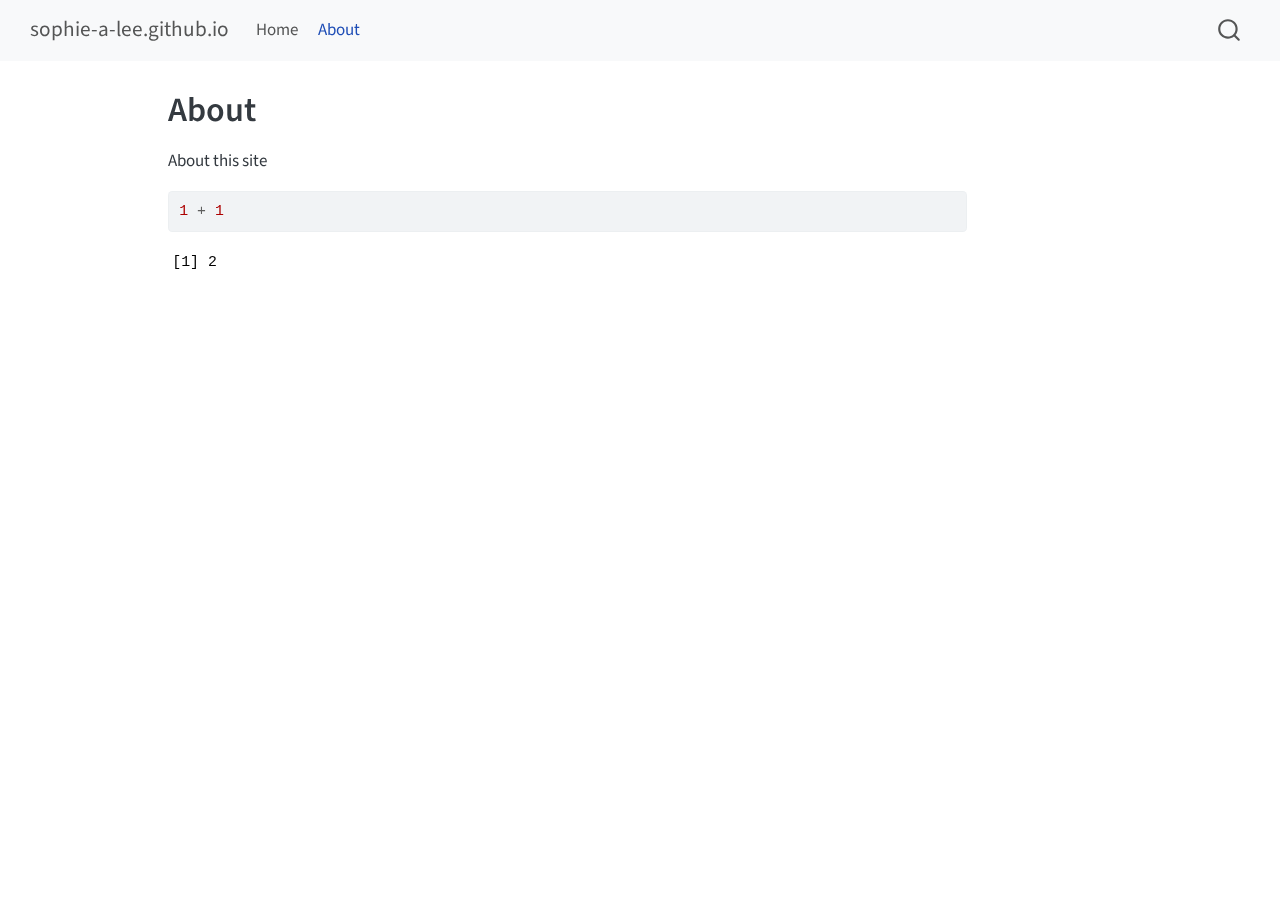
==== about.html @ 0e019d24 "Built site for gh-pages" ====
<!DOCTYPE html>
<html xmlns="http://www.w3.org/1999/xhtml" lang="en" xml:lang="en"><head>

<meta charset="utf-8">
<meta name="generator" content="quarto-1.5.56">

<meta name="viewport" content="width=device-width, initial-scale=1.0, user-scalable=yes">


<title>About – sophie-a-lee.github.io</title>
<style>
code{white-space: pre-wrap;}
span.smallcaps{font-variant: small-caps;}
div.columns{display: flex; gap: min(4vw, 1.5em);}
div.column{flex: auto; overflow-x: auto;}
div.hanging-indent{margin-left: 1.5em; text-indent: -1.5em;}
ul.task-list{list-style: none;}
ul.task-list li input[type="checkbox"] {
  width: 0.8em;
  margin: 0 0.8em 0.2em -1em; /* quarto-specific, see https://github.com/quarto-dev/quarto-cli/issues/4556 */ 
  vertical-align: middle;
}
/* CSS for syntax highlighting */
pre > code.sourceCode { white-space: pre; position: relative; }
pre > code.sourceCode > span { line-height: 1.25; }
pre > code.sourceCode > span:empty { height: 1.2em; }
.sourceCode { overflow: visible; }
code.sourceCode > span { color: inherit; text-decoration: inherit; }
div.sourceCode { margin: 1em 0; }
pre.sourceCode { margin: 0; }
@media screen {
div.sourceCode { overflow: auto; }
}
@media print {
pre > code.sourceCode { white-space: pre-wrap; }
pre > code.sourceCode > span { display: inline-block; text-indent: -5em; padding-left: 5em; }
}
pre.numberSource code
  { counter-reset: source-line 0; }
pre.numberSource code > span
  { position: relative; left: -4em; counter-increment: source-line; }
pre.numberSource code > span > a:first-child::before
  { content: counter(source-line);
    position: relative; left: -1em; text-align: right; vertical-align: baseline;
    border: none; display: inline-block;
    -webkit-touch-callout: none; -webkit-user-select: none;
    -khtml-user-select: none; -moz-user-select: none;
    -ms-user-select: none; user-select: none;
    padding: 0 4px; width: 4em;
  }
pre.numberSource { margin-left: 3em;  padding-left: 4px; }
div.sourceCode
  {   }
@media screen {
pre > code.sourceCode > span > a:first-child::before { text-decoration: underline; }
}
</style>


<script src="site_libs/quarto-nav/quarto-nav.js"></script>
<script src="site_libs/quarto-nav/headroom.min.js"></script>
<script src="site_libs/clipboard/clipboard.min.js"></script>
<script src="site_libs/quarto-search/autocomplete.umd.js"></script>
<script src="site_libs/quarto-search/fuse.min.js"></script>
<script src="site_libs/quarto-search/quarto-search.js"></script>
<meta name="quarto:offset" content="./">
<script src="site_libs/quarto-html/quarto.js"></script>
<script src="site_libs/quarto-html/popper.min.js"></script>
<script src="site_libs/quarto-html/tippy.umd.min.js"></script>
<script src="site_libs/quarto-html/anchor.min.js"></script>
<link href="site_libs/quarto-html/tippy.css" rel="stylesheet">
<link href="site_libs/quarto-html/quarto-syntax-highlighting.css" rel="stylesheet" id="quarto-text-highlighting-styles">
<script src="site_libs/bootstrap/bootstrap.min.js"></script>
<link href="site_libs/bootstrap/bootstrap-icons.css" rel="stylesheet">
<link href="site_libs/bootstrap/bootstrap.min.css" rel="stylesheet" id="quarto-bootstrap" data-mode="light">
<script id="quarto-search-options" type="application/json">{
  "location": "navbar",
  "copy-button": false,
  "collapse-after": 3,
  "panel-placement": "end",
  "type": "overlay",
  "limit": 50,
  "keyboard-shortcut": [
    "f",
    "/",
    "s"
  ],
  "show-item-context": false,
  "language": {
    "search-no-results-text": "No results",
    "search-matching-documents-text": "matching documents",
    "search-copy-link-title": "Copy link to search",
    "search-hide-matches-text": "Hide additional matches",
    "search-more-match-text": "more match in this document",
    "search-more-matches-text": "more matches in this document",
    "search-clear-button-title": "Clear",
    "search-text-placeholder": "",
    "search-detached-cancel-button-title": "Cancel",
    "search-submit-button-title": "Submit",
    "search-label": "Search"
  }
}</script>


<link rel="stylesheet" href="styles.css">
</head>

<body class="nav-fixed">

<div id="quarto-search-results"></div>
  <header id="quarto-header" class="headroom fixed-top">
    <nav class="navbar navbar-expand-lg " data-bs-theme="dark">
      <div class="navbar-container container-fluid">
      <div class="navbar-brand-container mx-auto">
    <a class="navbar-brand" href="./index.html">
    <span class="navbar-title">sophie-a-lee.github.io</span>
    </a>
  </div>
            <div id="quarto-search" class="" title="Search"></div>
          <button class="navbar-toggler" type="button" data-bs-toggle="collapse" data-bs-target="#navbarCollapse" aria-controls="navbarCollapse" role="menu" aria-expanded="false" aria-label="Toggle navigation" onclick="if (window.quartoToggleHeadroom) { window.quartoToggleHeadroom(); }">
  <span class="navbar-toggler-icon"></span>
</button>
          <div class="collapse navbar-collapse" id="navbarCollapse">
            <ul class="navbar-nav navbar-nav-scroll me-auto">
  <li class="nav-item">
    <a class="nav-link" href="./index.html"> 
<span class="menu-text">Home</span></a>
  </li>  
  <li class="nav-item">
    <a class="nav-link active" href="./about.html" aria-current="page"> 
<span class="menu-text">About</span></a>
  </li>  
</ul>
          </div> <!-- /navcollapse -->
            <div class="quarto-navbar-tools">
</div>
      </div> <!-- /container-fluid -->
    </nav>
</header>
<!-- content -->
<div id="quarto-content" class="quarto-container page-columns page-rows-contents page-layout-article page-navbar">
<!-- sidebar -->
<!-- margin-sidebar -->
    <div id="quarto-margin-sidebar" class="sidebar margin-sidebar zindex-bottom">
        
    </div>
<!-- main -->
<main class="content" id="quarto-document-content">

<header id="title-block-header" class="quarto-title-block default">
<div class="quarto-title">
<h1 class="title">About</h1>
</div>



<div class="quarto-title-meta">

    
  
    
  </div>
  


</header>


<p>About this site</p>
<div class="cell">
<div class="sourceCode cell-code" id="cb1"><pre class="sourceCode r code-with-copy"><code class="sourceCode r"><span id="cb1-1"><a href="#cb1-1" aria-hidden="true" tabindex="-1"></a><span class="dv">1</span> <span class="sc">+</span> <span class="dv">1</span></span></code><button title="Copy to Clipboard" class="code-copy-button"><i class="bi"></i></button></pre></div>
<div class="cell-output cell-output-stdout">
<pre><code>[1] 2</code></pre>
</div>
</div>



</main> <!-- /main -->
<script id="quarto-html-after-body" type="application/javascript">
window.document.addEventListener("DOMContentLoaded", function (event) {
  const toggleBodyColorMode = (bsSheetEl) => {
    const mode = bsSheetEl.getAttribute("data-mode");
    const bodyEl = window.document.querySelector("body");
    if (mode === "dark") {
      bodyEl.classList.add("quarto-dark");
      bodyEl.classList.remove("quarto-light");
    } else {
      bodyEl.classList.add("quarto-light");
      bodyEl.classList.remove("quarto-dark");
    }
  }
  const toggleBodyColorPrimary = () => {
    const bsSheetEl = window.document.querySelector("link#quarto-bootstrap");
    if (bsSheetEl) {
      toggleBodyColorMode(bsSheetEl);
    }
  }
  toggleBodyColorPrimary();  
  const icon = "";
  const anchorJS = new window.AnchorJS();
  anchorJS.options = {
    placement: 'right',
    icon: icon
  };
  anchorJS.add('.anchored');
  const isCodeAnnotation = (el) => {
    for (const clz of el.classList) {
      if (clz.startsWith('code-annotation-')) {                     
        return true;
      }
    }
    return false;
  }
  const onCopySuccess = function(e) {
    // button target
    const button = e.trigger;
    // don't keep focus
    button.blur();
    // flash "checked"
    button.classList.add('code-copy-button-checked');
    var currentTitle = button.getAttribute("title");
    button.setAttribute("title", "Copied!");
    let tooltip;
    if (window.bootstrap) {
      button.setAttribute("data-bs-toggle", "tooltip");
      button.setAttribute("data-bs-placement", "left");
      button.setAttribute("data-bs-title", "Copied!");
      tooltip = new bootstrap.Tooltip(button, 
        { trigger: "manual", 
          customClass: "code-copy-button-tooltip",
          offset: [0, -8]});
      tooltip.show();    
    }
    setTimeout(function() {
      if (tooltip) {
        tooltip.hide();
        button.removeAttribute("data-bs-title");
        button.removeAttribute("data-bs-toggle");
        button.removeAttribute("data-bs-placement");
      }
      button.setAttribute("title", currentTitle);
      button.classList.remove('code-copy-button-checked');
    }, 1000);
    // clear code selection
    e.clearSelection();
  }
  const getTextToCopy = function(trigger) {
      const codeEl = trigger.previousElementSibling.cloneNode(true);
      for (const childEl of codeEl.children) {
        if (isCodeAnnotation(childEl)) {
          childEl.remove();
        }
      }
      return codeEl.innerText;
  }
  const clipboard = new window.ClipboardJS('.code-copy-button:not([data-in-quarto-modal])', {
    text: getTextToCopy
  });
  clipboard.on('success', onCopySuccess);
  if (window.document.getElementById('quarto-embedded-source-code-modal')) {
    // For code content inside modals, clipBoardJS needs to be initialized with a container option
    // TODO: Check when it could be a function (https://github.com/zenorocha/clipboard.js/issues/860)
    const clipboardModal = new window.ClipboardJS('.code-copy-button[data-in-quarto-modal]', {
      text: getTextToCopy,
      container: window.document.getElementById('quarto-embedded-source-code-modal')
    });
    clipboardModal.on('success', onCopySuccess);
  }
    var localhostRegex = new RegExp(/^(?:http|https):\/\/localhost\:?[0-9]*\//);
    var mailtoRegex = new RegExp(/^mailto:/);
      var filterRegex = new RegExp("https:\/\/sophie-a-lee\.github\.io\/");
    var isInternal = (href) => {
        return filterRegex.test(href) || localhostRegex.test(href) || mailtoRegex.test(href);
    }
    // Inspect non-navigation links and adorn them if external
 	var links = window.document.querySelectorAll('a[href]:not(.nav-link):not(.navbar-brand):not(.toc-action):not(.sidebar-link):not(.sidebar-item-toggle):not(.pagination-link):not(.no-external):not([aria-hidden]):not(.dropdown-item):not(.quarto-navigation-tool):not(.about-link)');
    for (var i=0; i<links.length; i++) {
      const link = links[i];
      if (!isInternal(link.href)) {
        // undo the damage that might have been done by quarto-nav.js in the case of
        // links that we want to consider external
        if (link.dataset.originalHref !== undefined) {
          link.href = link.dataset.originalHref;
        }
      }
    }
  function tippyHover(el, contentFn, onTriggerFn, onUntriggerFn) {
    const config = {
      allowHTML: true,
      maxWidth: 500,
      delay: 100,
      arrow: false,
      appendTo: function(el) {
          return el.parentElement;
      },
      interactive: true,
      interactiveBorder: 10,
      theme: 'quarto',
      placement: 'bottom-start',
    };
    if (contentFn) {
      config.content = contentFn;
    }
    if (onTriggerFn) {
      config.onTrigger = onTriggerFn;
    }
    if (onUntriggerFn) {
      config.onUntrigger = onUntriggerFn;
    }
    window.tippy(el, config); 
  }
  const noterefs = window.document.querySelectorAll('a[role="doc-noteref"]');
  for (var i=0; i<noterefs.length; i++) {
    const ref = noterefs[i];
    tippyHover(ref, function() {
      // use id or data attribute instead here
      let href = ref.getAttribute('data-footnote-href') || ref.getAttribute('href');
      try { href = new URL(href).hash; } catch {}
      const id = href.replace(/^#\/?/, "");
      const note = window.document.getElementById(id);
      if (note) {
        return note.innerHTML;
      } else {
        return "";
      }
    });
  }
  const xrefs = window.document.querySelectorAll('a.quarto-xref');
  const processXRef = (id, note) => {
    // Strip column container classes
    const stripColumnClz = (el) => {
      el.classList.remove("page-full", "page-columns");
      if (el.children) {
        for (const child of el.children) {
          stripColumnClz(child);
        }
      }
    }
    stripColumnClz(note)
    if (id === null || id.startsWith('sec-')) {
      // Special case sections, only their first couple elements
      const container = document.createElement("div");
      if (note.children && note.children.length > 2) {
        container.appendChild(note.children[0].cloneNode(true));
        for (let i = 1; i < note.children.length; i++) {
          const child = note.children[i];
          if (child.tagName === "P" && child.innerText === "") {
            continue;
          } else {
            container.appendChild(child.cloneNode(true));
            break;
          }
        }
        if (window.Quarto?.typesetMath) {
          window.Quarto.typesetMath(container);
        }
        return container.innerHTML
      } else {
        if (window.Quarto?.typesetMath) {
          window.Quarto.typesetMath(note);
        }
        return note.innerHTML;
      }
    } else {
      // Remove any anchor links if they are present
      const anchorLink = note.querySelector('a.anchorjs-link');
      if (anchorLink) {
        anchorLink.remove();
      }
      if (window.Quarto?.typesetMath) {
        window.Quarto.typesetMath(note);
      }
      // TODO in 1.5, we should make sure this works without a callout special case
      if (note.classList.contains("callout")) {
        return note.outerHTML;
      } else {
        return note.innerHTML;
      }
    }
  }
  for (var i=0; i<xrefs.length; i++) {
    const xref = xrefs[i];
    tippyHover(xref, undefined, function(instance) {
      instance.disable();
      let url = xref.getAttribute('href');
      let hash = undefined; 
      if (url.startsWith('#')) {
        hash = url;
      } else {
        try { hash = new URL(url).hash; } catch {}
      }
      if (hash) {
        const id = hash.replace(/^#\/?/, "");
        const note = window.document.getElementById(id);
        if (note !== null) {
          try {
            const html = processXRef(id, note.cloneNode(true));
            instance.setContent(html);
          } finally {
            instance.enable();
            instance.show();
          }
        } else {
          // See if we can fetch this
          fetch(url.split('#')[0])
          .then(res => res.text())
          .then(html => {
            const parser = new DOMParser();
            const htmlDoc = parser.parseFromString(html, "text/html");
            const note = htmlDoc.getElementById(id);
            if (note !== null) {
              const html = processXRef(id, note);
              instance.setContent(html);
            } 
          }).finally(() => {
            instance.enable();
            instance.show();
          });
        }
      } else {
        // See if we can fetch a full url (with no hash to target)
        // This is a special case and we should probably do some content thinning / targeting
        fetch(url)
        .then(res => res.text())
        .then(html => {
          const parser = new DOMParser();
          const htmlDoc = parser.parseFromString(html, "text/html");
          const note = htmlDoc.querySelector('main.content');
          if (note !== null) {
            // This should only happen for chapter cross references
            // (since there is no id in the URL)
            // remove the first header
            if (note.children.length > 0 && note.children[0].tagName === "HEADER") {
              note.children[0].remove();
            }
            const html = processXRef(null, note);
            instance.setContent(html);
          } 
        }).finally(() => {
          instance.enable();
          instance.show();
        });
      }
    }, function(instance) {
    });
  }
      let selectedAnnoteEl;
      const selectorForAnnotation = ( cell, annotation) => {
        let cellAttr = 'data-code-cell="' + cell + '"';
        let lineAttr = 'data-code-annotation="' +  annotation + '"';
        const selector = 'span[' + cellAttr + '][' + lineAttr + ']';
        return selector;
      }
      const selectCodeLines = (annoteEl) => {
        const doc = window.document;
        const targetCell = annoteEl.getAttribute("data-target-cell");
        const targetAnnotation = annoteEl.getAttribute("data-target-annotation");
        const annoteSpan = window.document.querySelector(selectorForAnnotation(targetCell, targetAnnotation));
        const lines = annoteSpan.getAttribute("data-code-lines").split(",");
        const lineIds = lines.map((line) => {
          return targetCell + "-" + line;
        })
        let top = null;
        let height = null;
        let parent = null;
        if (lineIds.length > 0) {
            //compute the position of the single el (top and bottom and make a div)
            const el = window.document.getElementById(lineIds[0]);
            top = el.offsetTop;
            height = el.offsetHeight;
            parent = el.parentElement.parentElement;
          if (lineIds.length > 1) {
            const lastEl = window.document.getElementById(lineIds[lineIds.length - 1]);
            const bottom = lastEl.offsetTop + lastEl.offsetHeight;
            height = bottom - top;
          }
          if (top !== null && height !== null && parent !== null) {
            // cook up a div (if necessary) and position it 
            let div = window.document.getElementById("code-annotation-line-highlight");
            if (div === null) {
              div = window.document.createElement("div");
              div.setAttribute("id", "code-annotation-line-highlight");
              div.style.position = 'absolute';
              parent.appendChild(div);
            }
            div.style.top = top - 2 + "px";
            div.style.height = height + 4 + "px";
            div.style.left = 0;
            let gutterDiv = window.document.getElementById("code-annotation-line-highlight-gutter");
            if (gutterDiv === null) {
              gutterDiv = window.document.createElement("div");
              gutterDiv.setAttribute("id", "code-annotation-line-highlight-gutter");
              gutterDiv.style.position = 'absolute';
              const codeCell = window.document.getElementById(targetCell);
              const gutter = codeCell.querySelector('.code-annotation-gutter');
              gutter.appendChild(gutterDiv);
            }
            gutterDiv.style.top = top - 2 + "px";
            gutterDiv.style.height = height + 4 + "px";
          }
          selectedAnnoteEl = annoteEl;
        }
      };
      const unselectCodeLines = () => {
        const elementsIds = ["code-annotation-line-highlight", "code-annotation-line-highlight-gutter"];
        elementsIds.forEach((elId) => {
          const div = window.document.getElementById(elId);
          if (div) {
            div.remove();
          }
        });
        selectedAnnoteEl = undefined;
      };
        // Handle positioning of the toggle
    window.addEventListener(
      "resize",
      throttle(() => {
        elRect = undefined;
        if (selectedAnnoteEl) {
          selectCodeLines(selectedAnnoteEl);
        }
      }, 10)
    );
    function throttle(fn, ms) {
    let throttle = false;
    let timer;
      return (...args) => {
        if(!throttle) { // first call gets through
            fn.apply(this, args);
            throttle = true;
        } else { // all the others get throttled
            if(timer) clearTimeout(timer); // cancel #2
            timer = setTimeout(() => {
              fn.apply(this, args);
              timer = throttle = false;
            }, ms);
        }
      };
    }
      // Attach click handler to the DT
      const annoteDls = window.document.querySelectorAll('dt[data-target-cell]');
      for (const annoteDlNode of annoteDls) {
        annoteDlNode.addEventListener('click', (event) => {
          const clickedEl = event.target;
          if (clickedEl !== selectedAnnoteEl) {
            unselectCodeLines();
            const activeEl = window.document.querySelector('dt[data-target-cell].code-annotation-active');
            if (activeEl) {
              activeEl.classList.remove('code-annotation-active');
            }
            selectCodeLines(clickedEl);
            clickedEl.classList.add('code-annotation-active');
          } else {
            // Unselect the line
            unselectCodeLines();
            clickedEl.classList.remove('code-annotation-active');
          }
        });
      }
  const findCites = (el) => {
    const parentEl = el.parentElement;
    if (parentEl) {
      const cites = parentEl.dataset.cites;
      if (cites) {
        return {
          el,
          cites: cites.split(' ')
        };
      } else {
        return findCites(el.parentElement)
      }
    } else {
      return undefined;
    }
  };
  var bibliorefs = window.document.querySelectorAll('a[role="doc-biblioref"]');
  for (var i=0; i<bibliorefs.length; i++) {
    const ref = bibliorefs[i];
    const citeInfo = findCites(ref);
    if (citeInfo) {
      tippyHover(citeInfo.el, function() {
        var popup = window.document.createElement('div');
        citeInfo.cites.forEach(function(cite) {
          var citeDiv = window.document.createElement('div');
          citeDiv.classList.add('hanging-indent');
          citeDiv.classList.add('csl-entry');
          var biblioDiv = window.document.getElementById('ref-' + cite);
          if (biblioDiv) {
            citeDiv.innerHTML = biblioDiv.innerHTML;
          }
          popup.appendChild(citeDiv);
        });
        return popup.innerHTML;
      });
    }
  }
});
</script>
</div> <!-- /content -->




</body></html>
---- site_libs/quarto-html/tippy.css ----
.tippy-box[data-animation=fade][data-state=hidden]{opacity:0}[data-tippy-root]{max-width:calc(100vw - 10px)}.tippy-box{position:relative;background-color:#333;color:#fff;border-radius:4px;font-size:14px;line-height:1.4;white-space:normal;outline:0;transition-property:transform,visibility,opacity}.tippy-box[data-placement^=top]>.tippy-arrow{bottom:0}.tippy-box[data-placement^=top]>.tippy-arrow:before{bottom:-7px;left:0;border-width:8px 8px 0;border-top-color:initial;transform-origin:center top}.tippy-box[data-placement^=bottom]>.tippy-arrow{top:0}.tippy-box[data-placement^=bottom]>.tippy-arrow:before{top:-7px;left:0;border-width:0 8px 8px;border-bottom-color:initial;transform-origin:center bottom}.tippy-box[data-placement^=left]>.tippy-arrow{right:0}.tippy-box[data-placement^=left]>.tippy-arrow:before{border-width:8px 0 8px 8px;border-left-color:initial;right:-7px;transform-origin:center left}.tippy-box[data-placement^=right]>.tippy-arrow{left:0}.tippy-box[data-placement^=right]>.tippy-arrow:before{left:-7px;border-width:8px 8px 8px 0;border-right-color:initial;transform-origin:center right}.tippy-box[data-inertia][data-state=visible]{transition-timing-function:cubic-bezier(.54,1.5,.38,1.11)}.tippy-arrow{width:16px;height:16px;color:#333}.tippy-arrow:before{content:"";position:absolute;border-color:transparent;border-style:solid}.tippy-content{position:relative;padding:5px 9px;z-index:1}
---- site_libs/quarto-html/quarto-syntax-highlighting.css ----
/* quarto syntax highlight colors */
:root {
  --quarto-hl-ot-color: #003B4F;
  --quarto-hl-at-color: #657422;
  --quarto-hl-ss-color: #20794D;
  --quarto-hl-an-color: #5E5E5E;
  --quarto-hl-fu-color: #4758AB;
  --quarto-hl-st-color: #20794D;
  --quarto-hl-cf-color: #003B4F;
  --quarto-hl-op-color: #5E5E5E;
  --quarto-hl-er-color: #AD0000;
  --quarto-hl-bn-color: #AD0000;
  --quarto-hl-al-color: #AD0000;
  --quarto-hl-va-color: #111111;
  --quarto-hl-bu-color: inherit;
  --quarto-hl-ex-color: inherit;
  --quarto-hl-pp-color: #AD0000;
  --quarto-hl-in-color: #5E5E5E;
  --quarto-hl-vs-color: #20794D;
  --quarto-hl-wa-color: #5E5E5E;
  --quarto-hl-do-color: #5E5E5E;
  --quarto-hl-im-color: #00769E;
  --quarto-hl-ch-color: #20794D;
  --quarto-hl-dt-color: #AD0000;
  --quarto-hl-fl-color: #AD0000;
  --quarto-hl-co-color: #5E5E5E;
  --quarto-hl-cv-color: #5E5E5E;
  --quarto-hl-cn-color: #8f5902;
  --quarto-hl-sc-color: #5E5E5E;
  --quarto-hl-dv-color: #AD0000;
  --quarto-hl-kw-color: #003B4F;
}

/* other quarto variables */
:root {
  --quarto-font-monospace: SFMono-Regular, Menlo, Monaco, Consolas, "Liberation Mono", "Courier New", monospace;
}

pre > code.sourceCode > span {
  color: #003B4F;
}

code span {
  color: #003B4F;
}

code.sourceCode > span {
  color: #003B4F;
}

div.sourceCode,
div.sourceCode pre.sourceCode {
  color: #003B4F;
}

code span.ot {
  color: #003B4F;
  font-style: inherit;
}

code span.at {
  color: #657422;
  font-style: inherit;
}

code span.ss {
  color: #20794D;
  font-style: inherit;
}

code span.an {
  color: #5E5E5E;
  font-style: inherit;
}

code span.fu {
  color: #4758AB;
  font-style: inherit;
}

code span.st {
  color: #20794D;
  font-style: inherit;
}

code span.cf {
  color: #003B4F;
  font-weight: bold;
  font-style: inherit;
}

code span.op {
  color: #5E5E5E;
  font-style: inherit;
}

code span.er {
  color: #AD0000;
  font-style: inherit;
}

code span.bn {
  color: #AD0000;
  font-style: inherit;
}

code span.al {
  color: #AD0000;
  font-style: inherit;
}

code span.va {
  color: #111111;
  font-style: inherit;
}

code span.bu {
  font-style: inherit;
}

code span.ex {
  font-style: inherit;
}

code span.pp {
  color: #AD0000;
  font-style: inherit;
}

code span.in {
  color: #5E5E5E;
  font-style: inherit;
}

code span.vs {
  color: #20794D;
  font-style: inherit;
}

code span.wa {
  color: #5E5E5E;
  font-style: italic;
}

code span.do {
  color: #5E5E5E;
  font-style: italic;
}

code span.im {
  color: #00769E;
  font-style: inherit;
}

code span.ch {
  color: #20794D;
  font-style: inherit;
}

code span.dt {
  color: #AD0000;
  font-style: inherit;
}

code span.fl {
  color: #AD0000;
  font-style: inherit;
}

code span.co {
  color: #5E5E5E;
  font-style: inherit;
}

code span.cv {
  color: #5E5E5E;
  font-style: italic;
}

code span.cn {
  color: #8f5902;
  font-style: inherit;
}

code span.sc {
  color: #5E5E5E;
  font-style: inherit;
}

code span.dv {
  color: #AD0000;
  font-style: inherit;
}

code span.kw {
  color: #003B4F;
  font-weight: bold;
  font-style: inherit;
}

.prevent-inlining {
  content: "</";
}

/*# sourceMappingURL=debc5d5d77c3f9108843748ff7464032.css.map */
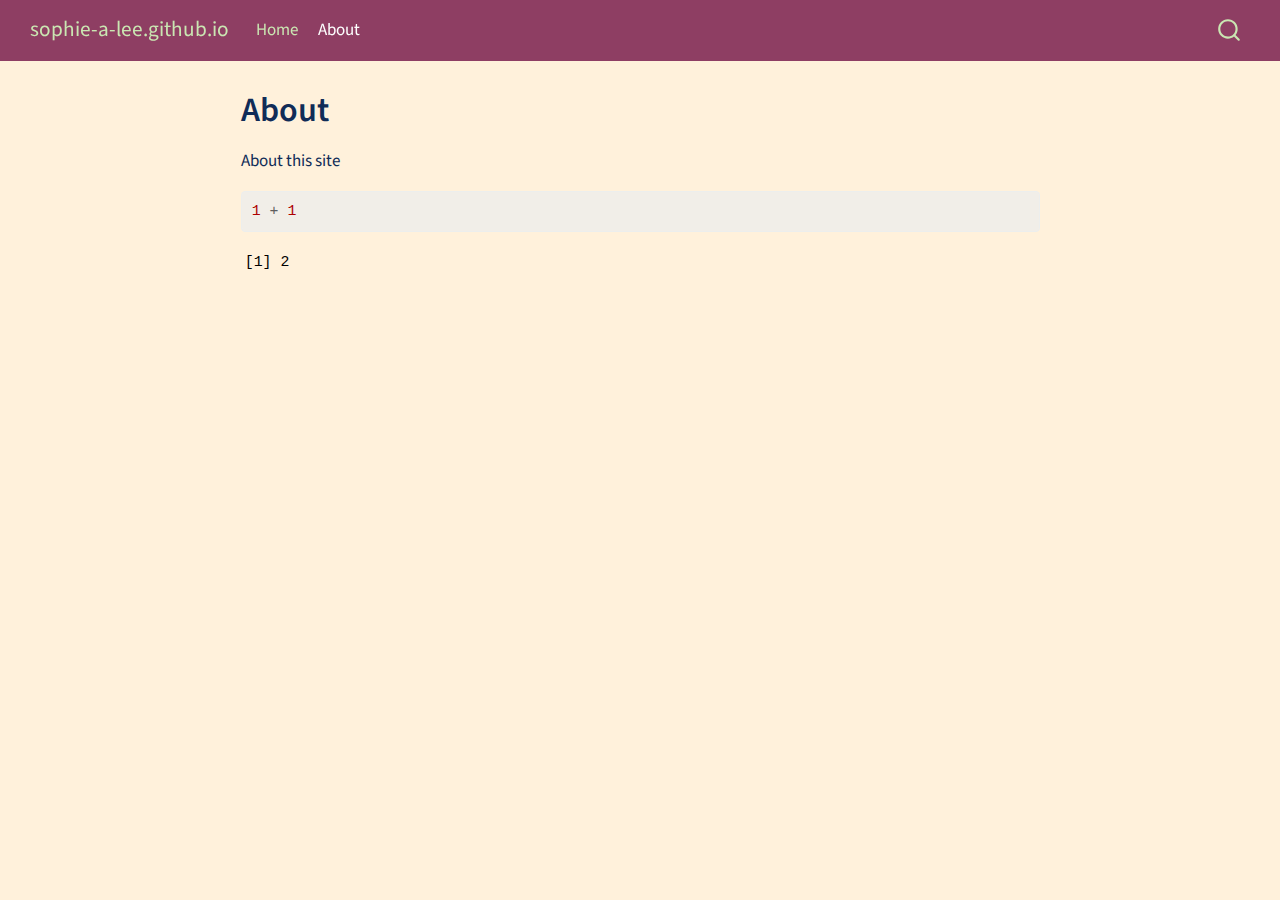
==== commit 2a2b7389: "Built site for gh-pages" ====
--- a/about.html
+++ b/about.html
@@ -102,10 +102,9 @@
 }</script>
 
 
-<link rel="stylesheet" href="styles.css">
 </head>
 
-<body class="nav-fixed">
+<body class="nav-fixed fullcontent">
 
 <div id="quarto-search-results"></div>
   <header id="quarto-header" class="headroom fixed-top">
@@ -141,9 +140,7 @@
 <div id="quarto-content" class="quarto-container page-columns page-rows-contents page-layout-article page-navbar">
 <!-- sidebar -->
 <!-- margin-sidebar -->
-    <div id="quarto-margin-sidebar" class="sidebar margin-sidebar zindex-bottom">
-        
-    </div>
+    
 <!-- main -->
 <main class="content" id="quarto-document-content">
 
